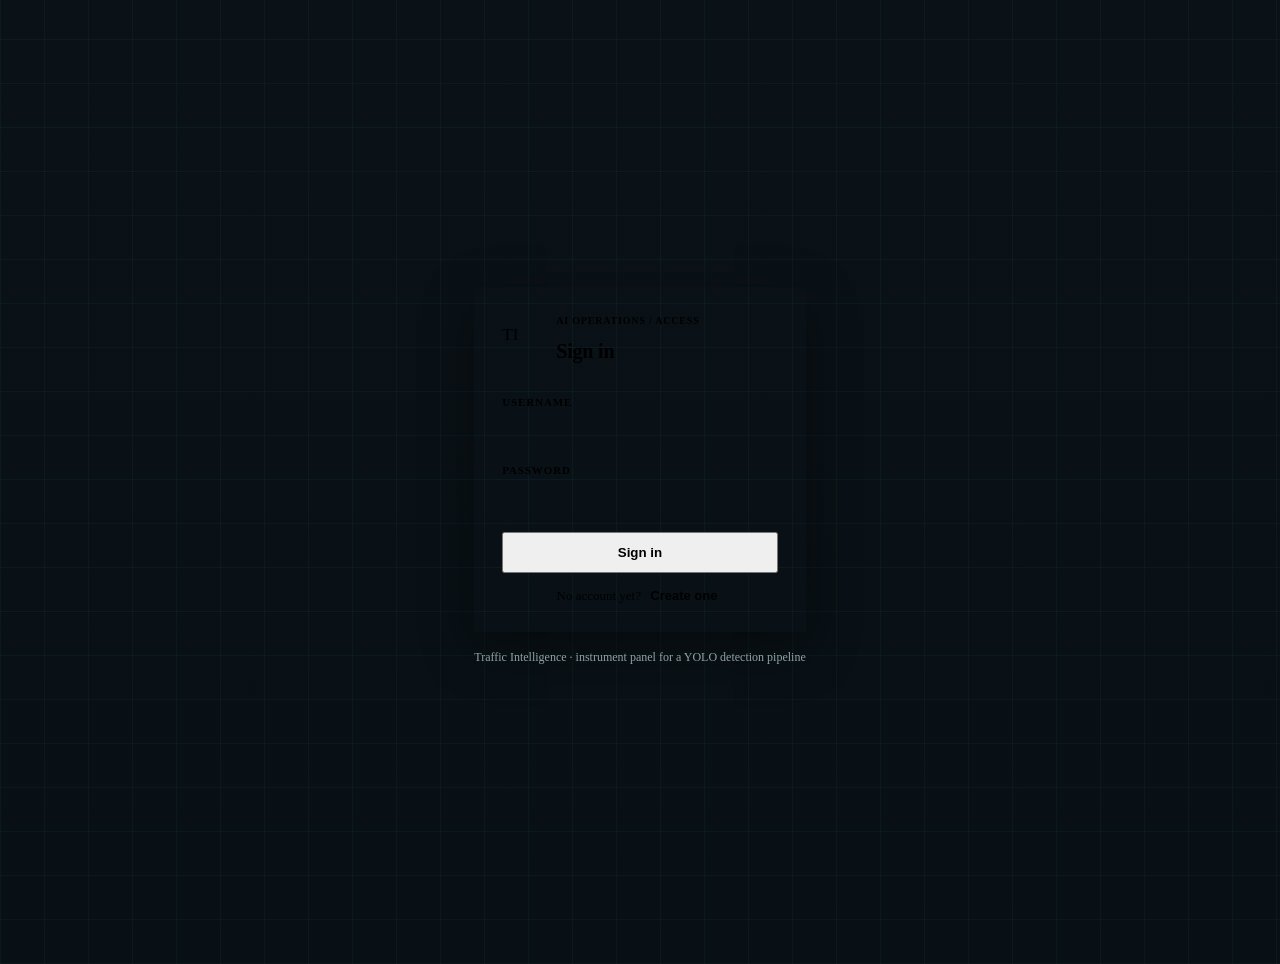
==== frontend/login.html @ d4060a6e "Initial release" ====
<!doctype html>
<html lang="en">
<head>
<meta charset="utf-8">
<meta name="viewport" content="width=device-width,initial-scale=1">
<title>Sign in — Traffic Intelligence</title>
<link rel="icon" href="data:image/svg+xml,%3Csvg xmlns='http://www.w3.org/2000/svg' viewBox='0 0 32 32'%3E%3Crect width='32' height='32' rx='6' fill='%230B1217'/%3E%3Ctext x='16' y='21' font-family='sans-serif' font-size='13' font-weight='700' fill='%2324C0C0' text-anchor='middle'%3ETI%3C/text%3E%3C/svg%3E">
<link rel="preconnect" href="https://fonts.googleapis.com">
<link rel="preconnect" href="https://fonts.gstatic.com" crossorigin>
<link href="https://fonts.googleapis.com/css2?family=IBM+Plex+Mono:wght@400;500&family=Inter:wght@400;500;600;700&family=Space+Grotesk:wght@400;500;600;700&display=swap" rel="stylesheet">
<link rel="stylesheet" href="/css/styles.css">
<style>
  body {
    min-height: 100vh;
    display: grid;
    place-items: center;
    background:
      repeating-linear-gradient(0deg, rgba(36,192,192,.05) 0 1px, transparent 1px 44px),
      repeating-linear-gradient(90deg, rgba(36,192,192,.05) 0 1px, transparent 1px 44px),
      linear-gradient(180deg, #0B1217 0%, #081015 100%);
    padding: 24px;
  }
  .auth-card {
    width: 100%;
    max-width: 400px;
    background: var(--bg-surface);
    border: 1px solid var(--border-subtle);
    border-radius: var(--radius-card);
    box-shadow: 0 16px 48px rgba(0, 0, 0, .45);
    overflow: hidden;
  }
  .auth-head {
    padding: 28px 28px 20px;
    display: flex; align-items: center; gap: 12px;
  }
  .auth-head .brand-mark { width: 42px; height: 42px; font-size: 17px; }
  .auth-head h1 { font-size: 20px; font-weight: 700; letter-spacing: -.01em; }
  .auth-head small {
    display: block;
    font-size: 10px; font-weight: 600;
    letter-spacing: .08em; text-transform: uppercase;
    color: var(--text-secondary);
  }
  .auth-body { padding: 0 28px 28px; display: flex; flex-direction: column; gap: 14px; }
  .field label {
    display: block;
    font-size: 11px; font-weight: 600;
    letter-spacing: .08em; text-transform: uppercase;
    color: var(--text-secondary);
    margin-bottom: 6px;
  }
  .field input {
    width: 100%;
    font-size: 14px;
    padding: 10px 12px;
    border: 1px solid var(--border-subtle);
    border-radius: var(--radius-control);
    background: var(--bg-surface);
    color: var(--text-primary);
  }
  .field input:focus { outline: 2px solid var(--brand-teal); outline-offset: -1px; }
  #authSubmit { width: 100%; padding: 11px; font-weight: 600; }
  .auth-switch { text-align: center; font-size: 13px; color: var(--text-secondary); }
  .auth-switch button {
    background: none; border: 0;
    color: var(--brand-teal-text);
    font-size: 13px; font-weight: 600;
    cursor: pointer;
  }
  #authError {
    display: none;
    padding: 10px 12px;
    border-radius: var(--radius-control);
    background: var(--tint-red);
    color: var(--accent-red);
    font-size: 13px;
    border-left: 3px solid var(--accent-red);
  }
  .auth-note {
    margin-top: 18px;
    text-align: center;
    font-size: 12px;
    color: #8FA3A6;
  }
</style>
</head>
<body>

<div>
  <div class="auth-card">
    <div class="auth-head">
      <div class="brand-mark">TI</div>
      <div>
        <small>AI OPERATIONS / ACCESS</small>
        <h1 id="authTitle">Sign in</h1>
      </div>
    </div>
    <form class="auth-body" id="authForm">
      <div id="authError" role="alert"></div>
      <div class="field">
        <label for="username">Username</label>
        <input id="username" type="text" autocomplete="username" required minlength="3">
      </div>
      <div class="field">
        <label for="password">Password</label>
        <input id="password" type="password" autocomplete="current-password" required minlength="6">
      </div>
      <button id="authSubmit" class="button primary" type="submit">Sign in</button>
      <div class="auth-switch">
        <span id="switchLabel">No account yet?</span>
        <button type="button" id="switchMode">Create one</button>
      </div>
    </form>
  </div>
  <p class="auth-note">Traffic Intelligence · instrument panel for a YOLO detection pipeline</p>
</div>

<script>
(function () {
  "use strict";
  var mode = "login";
  var title = document.getElementById("authTitle");
  var submit = document.getElementById("authSubmit");
  var switchBtn = document.getElementById("switchMode");
  var switchLabel = document.getElementById("switchLabel");
  var errorBox = document.getElementById("authError");

  function setMode(next) {
    mode = next;
    if (mode === "login") {
      title.textContent = "Sign in";
      submit.textContent = "Sign in";
      switchLabel.textContent = "No account yet?";
      switchBtn.textContent = "Create one";
    } else {
      title.textContent = "Create account";
      submit.textContent = "Sign up";
      switchLabel.textContent = "Already have an account?";
      switchBtn.textContent = "Sign in instead";
    }
    errorBox.style.display = "none";
  }

  switchBtn.addEventListener("click", function () {
    setMode(mode === "login" ? "signup" : "login");
  });

  document.getElementById("authForm").addEventListener("submit", function (evt) {
    evt.preventDefault();
    errorBox.style.display = "none";
    submit.disabled = true;
    fetch("/api/auth/" + mode, {
      method: "POST",
      headers: { "Content-Type": "application/json" },
      credentials: "same-origin",
      body: JSON.stringify({
        username: document.getElementById("username").value,
        password: document.getElementById("password").value,
      }),
    }).then(function (resp) {
      return resp.json().then(function (body) {
        if (!resp.ok || body.success === false) throw new Error(body.error || "Failed.");
        window.location.href = "/";
      });
    }).catch(function (err) {
      errorBox.textContent = err.message;
      errorBox.style.display = "block";
    }).finally(function () {
      submit.disabled = false;
    });
  });
})();
</script>
</body>
</html>
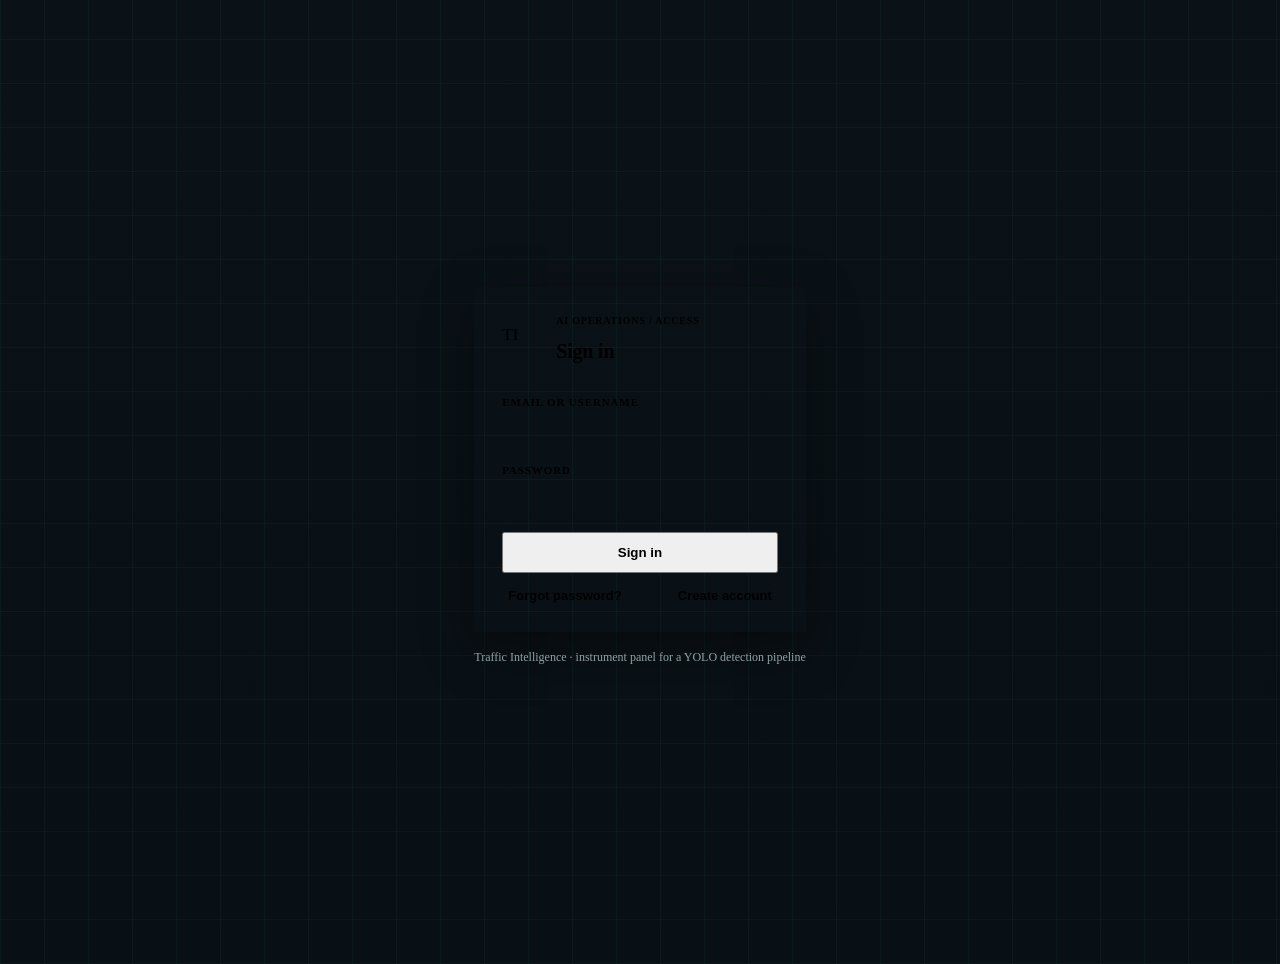
==== commit 22e83806: "feat: add secure authentication and admin access control Co-authored-by: Copilot <223556219+Copilot@" ====
--- a/frontend/login.html
+++ b/frontend/login.html
@@ -59,15 +59,27 @@
     color: var(--text-primary);
   }
   .field input:focus { outline: 2px solid var(--brand-teal); outline-offset: -1px; }
-  #authSubmit { width: 100%; padding: 11px; font-weight: 600; }
+  .auth-actions button[type=submit] { width: 100%; padding: 11px; font-weight: 600; }
   .auth-switch { text-align: center; font-size: 13px; color: var(--text-secondary); }
-  .auth-switch button {
+  .auth-switch button, .auth-links button {
     background: none; border: 0;
     color: var(--brand-teal-text);
     font-size: 13px; font-weight: 600;
     cursor: pointer;
   }
-  #authError {
+  .auth-links { display: flex; justify-content: space-between; font-size: 13px; }
+  .auth-step { display: none; }
+  .auth-step.active { display: flex; flex-direction: column; gap: 14px; }
+  #authMessage {
+    display: none;
+    padding: 10px 12px;
+    border-radius: var(--radius-control);
+    background: rgba(36,192,192,.12);
+    color: #24C0C0;
+    font-size: 13px;
+    border-left: 3px solid #24C0C0;
+  }
+  .error-box {
     display: none;
     padding: 10px 12px;
     border-radius: var(--radius-control);
@@ -82,6 +94,8 @@
     font-size: 12px;
     color: #8FA3A6;
   }
+  .auth-sub { font-size: 13px; color: var(--text-secondary); margin: 0; }
+  .hint { font-size: 11px; color: var(--text-secondary); }
 </style>
 </head>
 <body>
@@ -95,81 +109,310 @@
         <h1 id="authTitle">Sign in</h1>
       </div>
     </div>
-    <form class="auth-body" id="authForm">
-      <div id="authError" role="alert"></div>
-      <div class="field">
-        <label for="username">Username</label>
-        <input id="username" type="text" autocomplete="username" required minlength="3">
-      </div>
-      <div class="field">
-        <label for="password">Password</label>
-        <input id="password" type="password" autocomplete="current-password" required minlength="6">
-      </div>
-      <button id="authSubmit" class="button primary" type="submit">Sign in</button>
+
+    <!-- STEP: login -->
+    <form class="auth-body auth-step active" id="step-login">
+      <div id="authError" class="error-box" role="alert"></div>
+      <div id="authMessage" role="status"></div>
+      <div class="field">
+        <label for="loginEmail">Email or username</label>
+        <input id="loginEmail" type="text" autocomplete="username" required>
+      </div>
+      <div class="field">
+        <label for="loginPassword">Password</label>
+        <input id="loginPassword" type="password" autocomplete="current-password" required>
+      </div>
+      <div class="auth-actions"><button class="button primary" type="submit">Sign in</button></div>
+      <div class="auth-links">
+        <button type="button" id="gotoForgot">Forgot password?</button>
+        <button type="button" id="gotoSignup">Create account</button>
+      </div>
+      <div class="auth-links" id="unverifiedActions" style="display:none">
+        <button type="button" id="gotoVerify">Verify your email</button>
+        <button type="button" id="resendFromLogin">Resend verification code</button>
+      </div>
+    </form>
+
+    <!-- STEP: signup -->
+    <form class="auth-body auth-step" id="step-signup">
+      <p class="auth-sub">Create your Traffic Intelligence account. We'll email you a verification code.</p>
+      <div id="signupError" class="error-box" role="alert"></div>
+      <div class="field">
+        <label for="signupName">Full name</label>
+        <input id="signupName" type="text" autocomplete="name" required minlength="2">
+      </div>
+      <div class="field">
+        <label for="signupEmail">Email</label>
+        <input id="signupEmail" type="email" autocomplete="email" required>
+      </div>
+      <div class="field">
+        <label for="signupPassword">Password</label>
+        <input id="signupPassword" type="password" autocomplete="new-password" required minlength="8">
+        <span class="hint">At least 8 characters with a letter and a number.</span>
+      </div>
+      <div class="field">
+        <label for="signupConfirm">Confirm password</label>
+        <input id="signupConfirm" type="password" autocomplete="new-password" required minlength="8">
+      </div>
+      <div class="auth-actions"><button class="button primary" type="submit">Create account</button></div>
       <div class="auth-switch">
-        <span id="switchLabel">No account yet?</span>
-        <button type="button" id="switchMode">Create one</button>
+        <span>Already have an account?</span>
+        <button type="button" id="backToLogin1">Sign in</button>
+      </div>
+    </form>
+
+    <!-- STEP: OTP verification -->
+    <form class="auth-body auth-step" id="step-verify">
+      <p class="auth-sub" id="verifySubtitle">Enter the verification code we emailed you.</p>
+      <div id="verifyError" class="error-box" role="alert"></div>
+      <div class="field">
+        <label for="verifyCode">Verification code</label>
+        <input id="verifyCode" type="text" inputmode="numeric" autocomplete="one-time-code" required maxlength="8">
+      </div>
+      <div class="auth-actions"><button class="button primary" type="submit">Verify email</button></div>
+      <div class="auth-switch">
+        <button type="button" id="resendCode">Resend verification code</button>
+      </div>
+      <div class="auth-switch">
+        <button type="button" id="backToLogin2">Back to sign in</button>
+      </div>
+    </form>
+
+    <!-- STEP: forgot password -->
+    <form class="auth-body auth-step" id="step-forgot">
+      <p class="auth-sub">Enter your email and we'll send a password reset code.</p>
+      <div id="forgotError" class="error-box" role="alert"></div>
+      <div class="field">
+        <label for="forgotEmail">Email</label>
+        <input id="forgotEmail" type="email" autocomplete="email" required>
+      </div>
+      <div class="auth-actions"><button class="button primary" type="submit">Send reset code</button></div>
+      <div class="auth-switch">
+        <button type="button" id="backToLogin3">Back to sign in</button>
+      </div>
+    </form>
+
+    <!-- STEP: reset password -->
+    <form class="auth-body auth-step" id="step-reset">
+      <p class="auth-sub">Enter the reset code and your new password.</p>
+      <div id="resetError" class="error-box" role="alert"></div>
+      <div class="field">
+        <label for="resetCode">Reset code</label>
+        <input id="resetCode" type="text" inputmode="numeric" required maxlength="8">
+      </div>
+      <div class="field">
+        <label for="resetPassword">New password</label>
+        <input id="resetPassword" type="password" autocomplete="new-password" required minlength="8">
+      </div>
+      <div class="field">
+        <label for="resetConfirm">Confirm new password</label>
+        <input id="resetConfirm" type="password" autocomplete="new-password" required minlength="8">
+      </div>
+      <div class="auth-actions"><button class="button primary" type="submit">Set new password</button></div>
+      <div class="auth-switch">
+        <button type="button" id="backToLogin4">Back to sign in</button>
       </div>
     </form>
   </div>
   <p class="auth-note">Traffic Intelligence · instrument panel for a YOLO detection pipeline</p>
 </div>
 
+<script src="/js/config.js"></script>
 <script>
 (function () {
   "use strict";
-  var mode = "login";
-  var title = document.getElementById("authTitle");
-  var submit = document.getElementById("authSubmit");
-  var switchBtn = document.getElementById("switchMode");
-  var switchLabel = document.getElementById("switchLabel");
-  var errorBox = document.getElementById("authError");
-
-  function setMode(next) {
-    mode = next;
-    if (mode === "login") {
-      title.textContent = "Sign in";
-      submit.textContent = "Sign in";
-      switchLabel.textContent = "No account yet?";
-      switchBtn.textContent = "Create one";
-    } else {
-      title.textContent = "Create account";
-      submit.textContent = "Sign up";
-      switchLabel.textContent = "Already have an account?";
-      switchBtn.textContent = "Sign in instead";
-    }
-    errorBox.style.display = "none";
-  }
-
-  switchBtn.addEventListener("click", function () {
-    setMode(mode === "login" ? "signup" : "login");
-  });
-
-  document.getElementById("authForm").addEventListener("submit", function (evt) {
-    evt.preventDefault();
-    errorBox.style.display = "none";
-    submit.disabled = true;
-    fetch("/api/auth/" + mode, {
+  var pendingEmail = "";
+
+  function $(id) { return document.getElementById(id); }
+  function show(step) {
+    document.querySelectorAll(".auth-step").forEach(function (el) {
+      el.classList.toggle("active", el.id === "step-" + step);
+    });
+    var titles = { login: "Sign in", signup: "Create account",
+                   verify: "Verify your email", forgot: "Forgot password",
+                   reset: "Set a new password" };
+    $("authTitle").textContent = titles[step] || "Sign in";
+  }
+  function showError(boxId, message) {
+    var box = $(boxId);
+    box.textContent = message;
+    box.style.display = "block";
+  }
+  function clearBoxes() {
+    ["authError", "signupError", "verifyError", "forgotError", "resetError"]
+      .forEach(function (id) { $(id).style.display = "none"; });
+    $("authMessage").style.display = "none";
+  }
+  function post(path, body) {
+    return fetch(window.tiApiUrl("/api/auth/" + path), {
       method: "POST",
       headers: { "Content-Type": "application/json" },
-      credentials: "same-origin",
-      body: JSON.stringify({
-        username: document.getElementById("username").value,
-        password: document.getElementById("password").value,
-      }),
+      credentials: "include",
+      body: JSON.stringify(body || {}),
     }).then(function (resp) {
-      return resp.json().then(function (body) {
-        if (!resp.ok || body.success === false) throw new Error(body.error || "Failed.");
+      return resp.json().then(function (data) {
+        return { ok: resp.ok, status: resp.status, body: data };
+      });
+    });
+  }
+  function showInfo(message) {
+    var box = $("authMessage");
+    box.textContent = message;
+    box.style.display = "block";
+    show("login");
+  }
+
+  /* ---- login ---- */
+  $("step-login").addEventListener("submit", function (evt) {
+    evt.preventDefault();
+    clearBoxes();
+    $("unverifiedActions").style.display = "none";
+    var btn = evt.target.querySelector("button[type=submit]");
+    btn.disabled = true;
+    post("login", {
+      email: $("loginEmail").value,
+      username: $("loginEmail").value,
+      password: $("loginPassword").value,
+    }).then(function (res) {
+      if (res.ok && res.body.success) {
         window.location.href = "/";
-      });
-    }).catch(function (err) {
-      errorBox.textContent = err.message;
-      errorBox.style.display = "block";
-    }).finally(function () {
-      submit.disabled = false;
+        return;
+      }
+      if (res.body.code === "email_unverified") {
+        pendingEmail = (res.body.data && res.body.data.email) || $("loginEmail").value;
+        showError("authError", "Please verify your email before signing in.");
+        $("unverifiedActions").style.display = "flex";
+        return;
+      }
+      showError("authError", res.body.error || "Sign in failed.");
+    }).catch(function () {
+      showError("authError", "Network error. Please try again.");
+    }).finally(function () { btn.disabled = false; });
+  });
+
+  /* ---- signup ---- */
+  $("step-signup").addEventListener("submit", function (evt) {
+    evt.preventDefault();
+    clearBoxes();
+    if ($("signupPassword").value !== $("signupConfirm").value) {
+      showError("signupError", "Passwords do not match.");
+      return;
+    }
+    var btn = evt.target.querySelector("button[type=submit]");
+    btn.disabled = true;
+    post("signup", {
+      name: $("signupName").value,
+      email: $("signupEmail").value,
+      password: $("signupPassword").value,
+      confirm_password: $("signupConfirm").value,
+    }).then(function (res) {
+      if (!res.ok || res.body.success === false) {
+        showError("signupError", res.body.error || "Sign up failed.");
+        return;
+      }
+      pendingEmail = $("signupEmail").value;
+      show("verify");
+      $("verifySubtitle").textContent =
+        "We sent a verification code to " + pendingEmail + ".";
+    }).catch(function () {
+      showError("signupError", "Network error. Please try again.");
+    }).finally(function () { btn.disabled = false; });
+  });
+
+  /* ---- OTP verification ---- */
+  $("step-verify").addEventListener("submit", function (evt) {
+    evt.preventDefault();
+    $("verifyError").style.display = "none";
+    var btn = evt.target.querySelector("button[type=submit]");
+    btn.disabled = true;
+    post("verify-email", { email: pendingEmail, code: $("verifyCode").value })
+      .then(function (res) {
+        if (!res.ok || res.body.success === false) {
+          showError("verifyError", res.body.error || "Verification failed.");
+          return;
+        }
+        showInfo("Email verified successfully. Please sign in.");
+      })
+      .catch(function () { showError("verifyError", "Network error."); })
+      .finally(function () { btn.disabled = false; });
+  });
+
+  function resendVerification() {
+    $("verifyError").style.display = "none";
+    post("resend-verification", { email: pendingEmail }).then(function (res) {
+      if (!res.ok || res.body.success === false) {
+        showError("verifyError", res.body.error || "Could not resend the code.");
+      } else {
+        showInfo("If a verification code can be sent, it is on its way.");
+      }
     });
-  });
+  }
+  $("resendCode").addEventListener("click", resendVerification);
+  $("resendFromLogin").addEventListener("click", function () {
+    pendingEmail = $("loginEmail").value;
+    resendVerification();
+  });
+
+  /* ---- forgot / reset ---- */
+  $("step-forgot").addEventListener("submit", function (evt) {
+    evt.preventDefault();
+    $("forgotError").style.display = "none";
+    var btn = evt.target.querySelector("button[type=submit]");
+    btn.disabled = true;
+    post("forgot-password", { email: $("forgotEmail").value })
+      .then(function (res) {
+        if (!res.ok || res.body.success === false) {
+          showError("forgotError", res.body.error || "Could not send a reset code.");
+          return;
+        }
+        pendingEmail = $("forgotEmail").value;
+        show("reset");
+      })
+      .catch(function () { showError("forgotError", "Network error."); })
+      .finally(function () { btn.disabled = false; });
+  });
+
+  $("step-reset").addEventListener("submit", function (evt) {
+    evt.preventDefault();
+    $("resetError").style.display = "none";
+    if ($("resetPassword").value !== $("resetConfirm").value) {
+      showError("resetError", "Passwords do not match.");
+      return;
+    }
+    var btn = evt.target.querySelector("button[type=submit]");
+    btn.disabled = true;
+    post("reset-password", {
+      email: pendingEmail,
+      code: $("resetCode").value,
+      new_password: $("resetPassword").value,
+      confirm_password: $("resetConfirm").value,
+    }).then(function (res) {
+      if (!res.ok || res.body.success === false) {
+        showError("resetError", res.body.error || "Password reset failed.");
+        return;
+      }
+      showInfo(res.body.message || "Password updated. Please sign in.");
+    }).catch(function () { showError("resetError", "Network error."); })
+      .finally(function () { btn.disabled = false; });
+  });
+
+  /* ---- navigation ---- */
+  $("gotoSignup").addEventListener("click", function () { clearBoxes(); show("signup"); });
+  $("gotoForgot").addEventListener("click", function () { clearBoxes(); show("forgot"); });
+  $("gotoVerify").addEventListener("click", function () {
+    pendingEmail = $("loginEmail").value;
+    clearBoxes(); show("verify");
+    $("verifySubtitle").textContent =
+      "We sent a verification code to " + (pendingEmail || "your email") + ".";
+  });
+  ["backToLogin1", "backToLogin2", "backToLogin3", "backToLogin4"]
+    .forEach(function (id) {
+      $(id).addEventListener("click", function () { clearBoxes(); show("login"); });
+    });
+
+
 })();
 </script>
+
 </body>
-</html>+</html>
